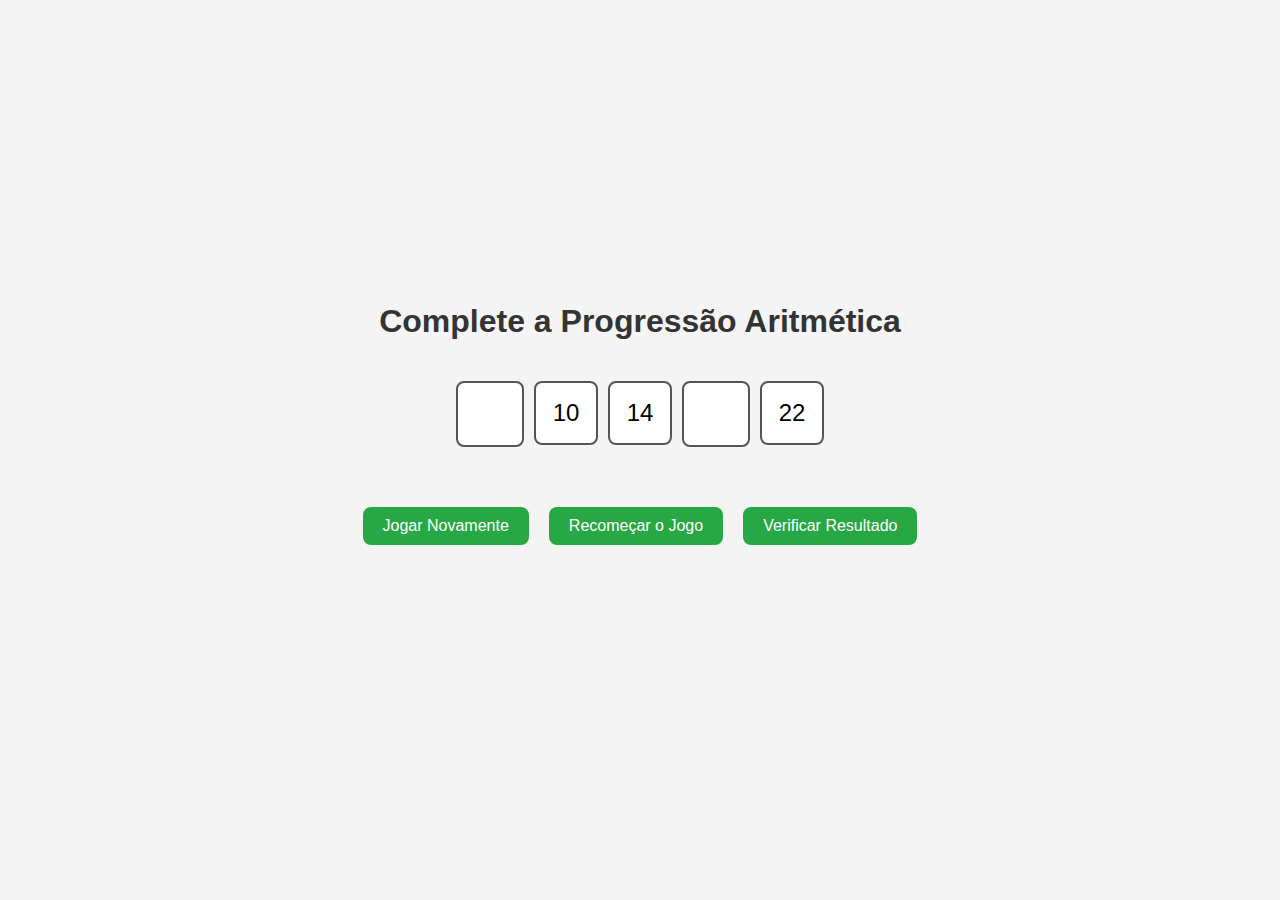
==== src/index.html @ 5e3f0430 "Criando a pasta src para organizar o repositório" ====
<!DOCTYPE html>
<html lang="pt-br">
<head>
    <meta charset="UTF-8">
    <meta name="viewport" content="width=device-width, initial-scale=1.0">
    <link rel="stylesheet" href="styles.css">
    <title>Jogo Progressão Aritmética</title>
</head>
<body>

    <h1>Complete a Progressão Aritmética</h1>

    <div class="pa-container" id="paContainer"></div>
  
    <div class="resultado" id="resultado"></div>

    <div class="container-buttons">
        <button class="play-again" onclick="jogarNovamente()">Jogar Novamente</button>
        <button class="restart-game" onclick="recomecarJogo()">Recomeçar o Jogo</button>
        <button onclick="verificarRespostas()">Verificar Resultado</button>
    </div>


    <script src="script.js"></script>
</body>
</html>
---- src/styles.css ----
body {
    font-family: Arial, sans-serif;
    background: #f4f4f4;
    display: flex;
    flex-direction: column;
    align-items: center;
    height: 90vh;
    justify-content: center;
  }

  h1 {
    color: #333;
  }

  .pa-container {
    display: flex;
    gap: 10px;
    margin: 20px 0;
  }

  .term, .input-term {
    width: 60px;
    height: 60px;
    border: 2px solid #555;
    border-radius: 8px;
    font-size: 24px;
    text-align: center;
    line-height: 60px;
    background-color: white;
  }

  .input-term {
    line-height: normal;
  }

  .container-buttons {
    display: flex;
    gap: 20px;
    justify-content: center;
  }

  button {
    padding: 10px 20px;
    font-size: 1rem;
    background-color: #28a745;
    color: white;
    border: none;
    border-radius: 8px;
    cursor: pointer;
  }

  button:hover {
    background-color: #218838;
  }

  .resultado {
    margin: 20px 0 20px;
    font-weight: bold;
    font-size: 20px;
  }
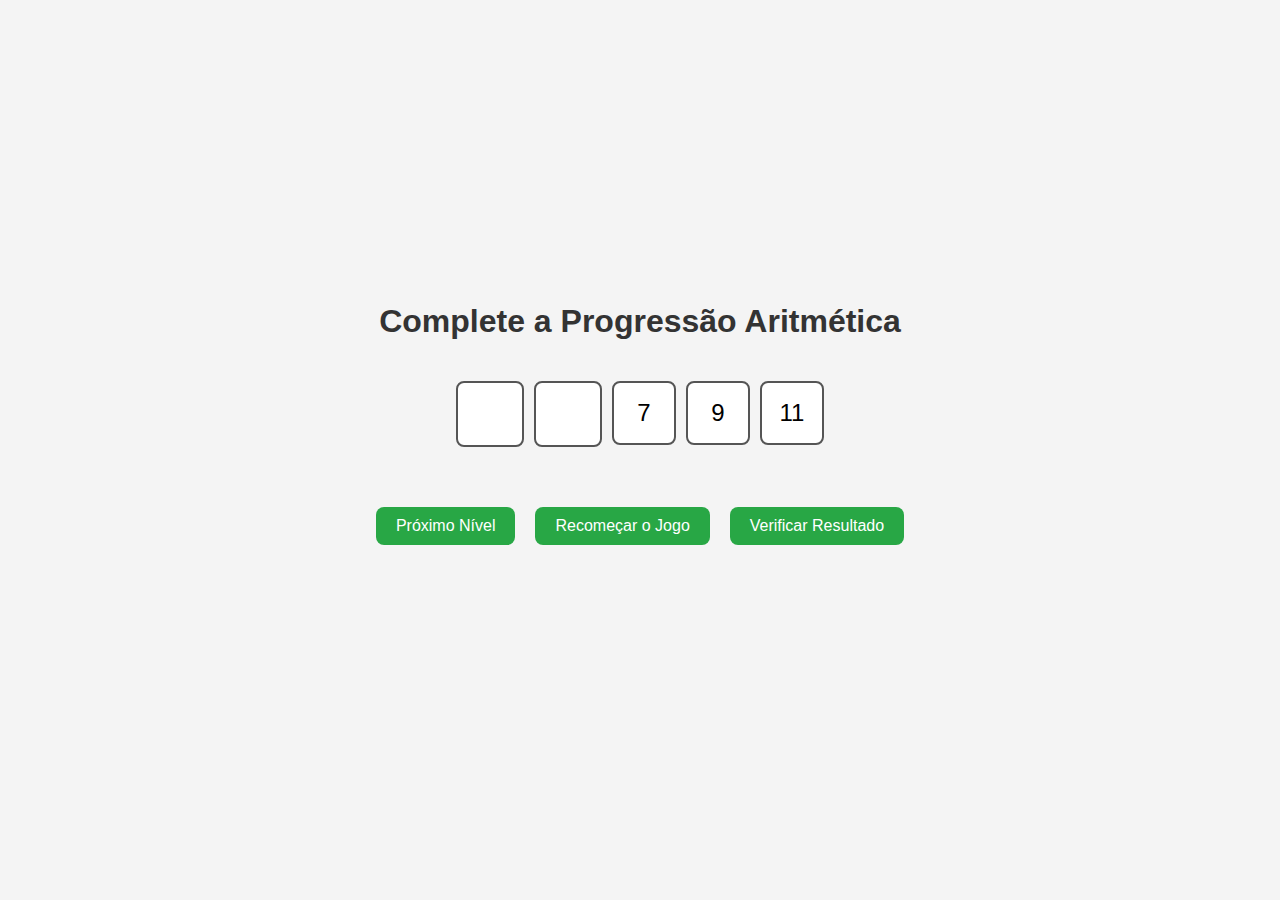
==== commit 459a47f8: "Adicionando dificuldade ao jogo" ====
--- a/src/index.html
+++ b/src/index.html
@@ -15,7 +15,7 @@
     <div class="resultado" id="resultado"></div>
 
     <div class="container-buttons">
-        <button class="play-again" onclick="jogarNovamente()">Jogar Novamente</button>
+        <button class="play-again" onclick="proximoNivel()">Próximo Nível</button>
         <button class="restart-game" onclick="recomecarJogo()">Recomeçar o Jogo</button>
         <button onclick="verificarRespostas()">Verificar Resultado</button>
     </div>
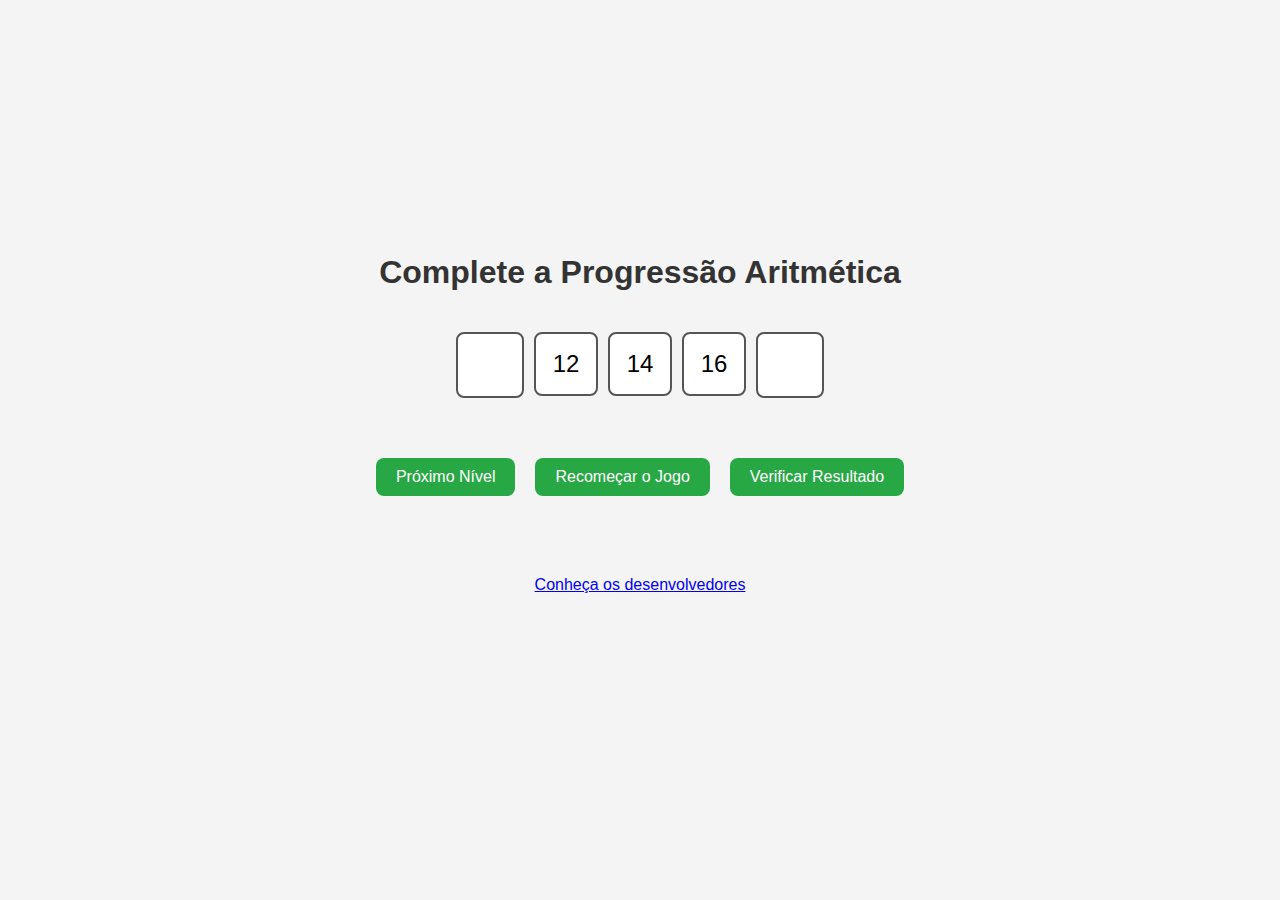
==== commit 3d30dbe9: "Ajustes Finais" ====
--- a/src/index.html
+++ b/src/index.html
@@ -20,6 +20,7 @@
         <button onclick="verificarRespostas()">Verificar Resultado</button>
     </div>
 
+    <a href="index2.html">Conheça os desenvolvedores</a>
 
     <script src="script.js"></script>
 </body>
--- a/src/styles.css
+++ b/src/styles.css
@@ -8,53 +8,140 @@
     justify-content: center;
   }
 
+h1 {
+  color: #333;
+}
+
+.pa-container {
+  display: flex;
+  gap: 10px;
+  margin: 20px 0;
+}
+
+.term, .input-term {
+  width: 60px;
+  height: 60px;
+  border: 2px solid #555;
+  border-radius: 8px;
+  font-size: 24px;
+  text-align: center;
+  line-height: 60px;
+  background-color: white;
+}
+
+.input-term {
+  line-height: normal;
+}
+
+.container-buttons {
+  display: flex;
+  gap: 20px;
+  justify-content: center;
+}
+
+button {
+  padding: 10px 20px;
+  font-size: 1rem;
+  background-color: #28a745;
+  color: white;
+  border: none;
+  border-radius: 8px;
+  cursor: pointer;
+}
+
+button:hover {
+  background-color: #218838;
+}
+
+.resultado {
+  margin: 20px 0 20px;
+  font-weight: bold;
+  font-size: 20px;
+}
+
+a {
+  margin-top: 80px;
+}
+
+/* Remove setas dos inputs de número (cross-browser) */
+
+/* Chrome, Safari, Edge, Opera */
+input[type=number]::-webkit-inner-spin-button,
+input[type=number]::-webkit-outer-spin-button {
+    -webkit-appearance: none;
+    margin: 0;
+}
+
+/* Firefox */
+input[type=number] {
+    -moz-appearance: textfield;
+}
+
+
+/* Responsividade para tablets e celulares */
+@media (max-width: 768px) {
+  body {
+    height: auto;
+    padding: 20px;
+  }
+
   h1 {
-    color: #333;
+    font-size: 1.5rem;
+    text-align: center;
   }
 
   .pa-container {
-    display: flex;
-    gap: 10px;
-    margin: 20px 0;
+    flex-wrap: wrap;
+    justify-content: center;
+    gap: 5px;
   }
 
   .term, .input-term {
-    width: 60px;
-    height: 60px;
-    border: 2px solid #555;
-    border-radius: 8px;
-    font-size: 24px;
-    text-align: center;
-    line-height: 60px;
-    background-color: white;
-  }
-
-  .input-term {
-    line-height: normal;
+    width: 50px;
+    height: 50px;
+    font-size: 18px;
+    line-height: 50px;
   }
 
   .container-buttons {
-    display: flex;
-    gap: 20px;
-    justify-content: center;
+    flex-direction: column;
+    gap: 10px;
   }
 
   button {
-    padding: 10px 20px;
-    font-size: 1rem;
-    background-color: #28a745;
-    color: white;
-    border: none;
-    border-radius: 8px;
-    cursor: pointer;
-  }
-
-  button:hover {
-    background-color: #218838;
+    width: 100%;
+    font-size: 0.9rem;
+    padding: 8px 15px;
   }
 
   .resultado {
-    margin: 20px 0 20px;
-    font-weight: bold;
-    font-size: 20px;
-  }+    font-size: 18px;
+    text-align: center;
+  }
+}
+
+@media (max-width: 480px) {
+  h1 {
+    font-size: 1.2rem;
+  }
+
+  .term, .input-term {
+    width: 40px;
+    height: 40px;
+    font-size: 16px;
+    line-height: 40px;
+  }
+
+  button {
+    font-size: 0.8rem;
+    padding: 6px 10px;
+  }
+
+  .resultado {
+    font-size: 16px;
+  }
+
+  a {
+    font-size: 0.8rem;
+  }
+}